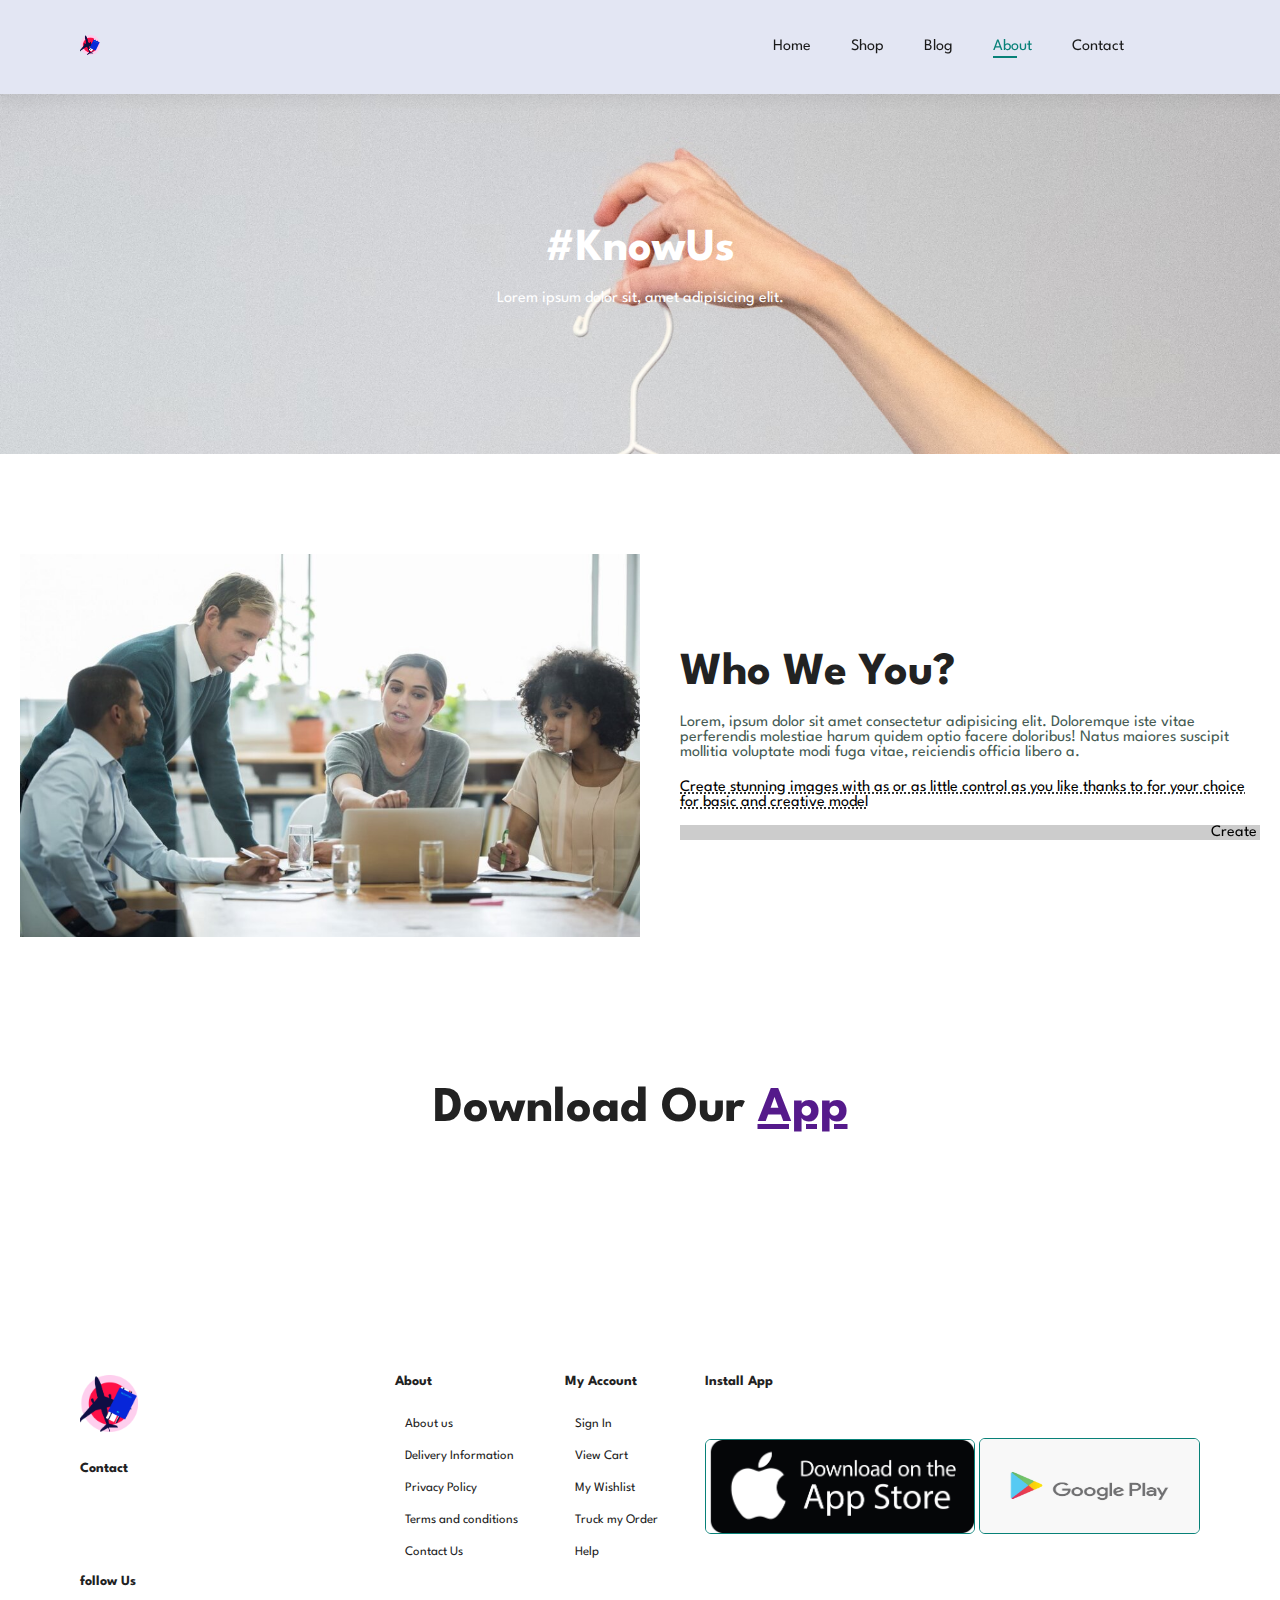
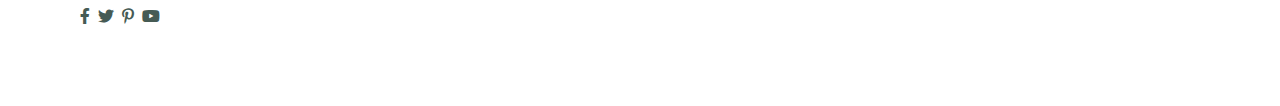
==== about.html @ eb212a38 "about" ====
<!DOCTYPE html>
<html lang="en">
<head>
    <meta charset="UTF-8">
    <meta name="viewport" content="width=device-width, initial-scale=1.0">
    <link rel="stylesheet" href="https://pro.fontawesome.com/releases/v5.10.0/css/all.css" />

    <title>Document</title>
    <link rel="stylesheet" href="style.css">
    
</head>
<body>
    <section id="header">
        <a href="#"><img src="./images/fly-visa.png" alt="" class="logo"> </a>
        <div>
            <ul id="navbar">
                <li><a href="index.html" >Home</a></li>
                <li><a href="shop.html" >Shop</a></li>
                <li><a href="blog.html">Blog</a></li>
                <li><a href="about.html" class="active">About</a></li>
                <li><a href="contact.html">Contact</a></li>
                <li id="lg-bag"><a href="cart.html"><i class="far fa-shopping-bag"></i></a></li>
                <a href="#" id="close"><i class="far fa-times"></i></a>

            </ul>
        </div>
        <div id="mobile">
            
            <a href="cart.html" ><i class="far fa-shopping-bag"></i></a>
            <i id="bar" class="fas fa-outdent"></i>
        </div>
    </section>
       
    <section id="page-header" class="about-header">
       
       <h2>#KnowUs</h2>
       
       <p>Lorem ipsum dolor sit, amet adipisicing elit. </p>
       
    </section>
    <section id="about-head" class="">
        <img src="./images/creative.jpg" alt="" width="50%">
        <div id="para-about" class="">
            <h2>Who We You?</h2>
            <p>Lorem, ipsum dolor sit amet consectetur adipisicing elit.
                 Doloremque iste
                 vitae perferendis molestiae harum quidem 
                optio facere doloribus! Natus maiores 
                suscipit mollitia 
                voluptate modi fuga vitae, 
                reiciendis officia libero a.
            </p>
            <abbr title="">
              Create stunning images with as  or as little control as you like thanks to for your choice for basic and creative model

            </abbr>
            <br><br>

            <marquee behavior="" direction="" bgcolor="#ccc" loop="-1" scrollamount="5 " width="100%">
                Create stunning images with as  or as little control as you like thanks to for your choice for basic and creative model

            </marquee>

        </div>

    </section>
    <section id="about-app" class="section-p1">
        <h1>Download Our  <a href="">App</a></h1>
        <div class="video">
            <video src=""></video>
        </div>

    </section>
   




<footer class="section-p1">
    <div class="col">
        <img src="./images/fly-visa.png" alt="" style="    width: 58px;" class="logo">
        <h4>Contact</h4>
        <p> <strong>Address</strong>:545 avenue bel air ,street 32 , Lubumbashi</p>
        <p> <strong>Phone</strong>: +243992323456/(+90)5338462518</p>
        <p> <strong>Hours </strong>8:AM - 6PM .Mon-Sat</p>
        <div class="follow">
            <h4>follow Us</h4>
            <div class="icons">
                <i class="fab fa-facebook-f"></i>
                <i class="fab fa-twitter"></i>
                <i class="fab fa-pinterest-p"></i>
                <i class="fab fa-youtube"></i>

            </div>

        </div>

    </div>
    <div class="col">
        <h4>About</h4>

      <a href="#">About us</a>
      <a href="#">Delivery Information</a>
      <a href="#">Privacy Policy</a>
      <a href="#">Terms and conditions</a>
      <a href="#">Contact Us</a>


    </div>
    <div class="col">
        <h4>My Account</h4>

      <a href="#">Sign In</a>
      <a href="#">View Cart</a>
      <a href="#">My Wishlist</a>
      <a href="#">Truck my Order</a>
      <a href="#">Help</a>
    </div>

    <div class="col install">
        <h4>Install App</h4>

      <p>From App Store or Google Play</p>
      <div class="row">
        <img src="./images/apple.jpg" alt="" style="width: 270px;">
        <img src="./images/google-play.jpg" alt="" style="    width: 221px;
        height: 96px;">

      </div>
      <p>Secured Payment Gateways</p>
     
     
    </div>
    <div class="copyright">
        <p>@ 2024 , technology  HTML-CSS Ecom.</p>
    </div>

</footer>



    <script src="index.js"></script>
</body>
</html>
---- style.css ----
@import url('https://fonts.googleapis.com/css2?family=Spartan:wght@100;200;300;400;500;600;700;800;900&display=swap');
*{
  margin: 0;
  padding: 0;
  box-sizing: border-box;
  font-family: 'Spartan',sans-serif;
}
h1{
    font-size: 50px;
    line-height: 64px;
    color: #222;
}
h2{
    font-size: 46px;
    line-height: 54px;
    color: #222;
}
h4{
    font-size: 20px;
    color: #222;
}
p{
    font-size: 16px;
    color: #465b54;
    margin: 15px 0 20px 0;
}
button.normal{
    font-size: 14px;
    font-weight: 600;
    padding: 15px 30px;
    color:#000;
    background-color: #fff;
    border-radius: 4px;
    cursor: pointer;
    border: none;
    outline: none;
    transition: 0.2s;
}
button.white{
    font-size: 13px;
    font-weight: 600;
    padding: 11px 18px;
    color:#fff;
    background-color: transparent;
   
    cursor: pointer;
    border: 1px solid #fff;
    outline: none;
    transition: 0.2s;
}

#header{
    display: flex;
    align-items: center;
    justify-content: space-between;
    padding: 35px 80px;
    background-color: #E3E6F3;
    box-shadow: 0 5px 15px rgb(0, 0, 0,0.07);
    z-index: 999;
    position: sticky;
    top: 0;
    left: 0;
}
#header img{
    width: 20px;
}
#navbar{
    display: flex;
    align-items: center;
    justify-content: center;
    
}
#navbar li{
    list-style: none;
    padding: 0 20px;
    position: relative;
   
   
}
#navbar li a{
    text-decoration: none;
    font-size: 16px;
    font-weight: 600px;
    color: #1a1a1a;
    transition: 0.3s ease;
}
#navbar li a:hover,
#navbar li a.active{
    color:#088178;
}

/*creating the bottom line on Home */
#navbar li a.active::after,
#navbar li a:hover::after{
    content: "";
    width: 30%;
    height: 2px;
    background-color: #088178;
    position:absolute;
    bottom: -4px;
    left: 20px;
}
#mobile{
    display: none;
    align-items: center;
}
#close{
    display: none;
    ;
}
#hero{
    background-image: url("./images/bg-image-3.jpg");
    height: 90vh;
    width: 100%;
    background-size: cover;
    background-position: top 25% right 0;
    padding: 0 80px;
    display: flex;
    flex-direction: column;
    align-items: flex-start;
    justify-content: center;
}
#hero h4{
    padding-bottom: 15px;
}
#hero h1{
    color: #088178;
}
#hero button{
    background-image: url(./images/creative.jpg);
    background-color: transparent;
    color: #088178;
    border:0;
    padding: 18px 80px 14px 65px;
    background-repeat: no-repeat;
    cursor: pointer;
    font-weight: 700;
    font-size: 15px;

}
#feature{
    display: flex;
    justify-content: space-between;
    text-align: center;
    flex-wrap: wrap;
}
.section-p1{
    padding: 40px 80px;
}
.fe-box img{
    width: 150px;
}
#feature .fe-box{
    width: 180px;
    text-align: center;
    padding: 25px 15px;
    box-shadow: 20px 20px 34px rgba(0, 0, 0, 0.03);
    border: 1px solid #cce7d0;
    border-radius: 4px;
    margin: 25px 0;
    cursor: pointer;


}


#feature .fe-box img{
    width: 100%;
    margin-bottom: 10px;
}
#feature .fe-box:hover{
    box-shadow: 10px 10px 54px rgba(70, 62, 221, 0.1);
    
}
#feature .fe-box h6{
    display: inline-block;
    padding: 9px 8px  6px 8px;
    line-height: 1;
    border-radius: 4px;
    color:#088178;
    background-color: #fddde4;
}
#feature .fe-box:nth-child(2) h6{
    background-color: #cdebbc;

}
#feature .fe-box:nth-child(3) h6{
    background-color: #d1e8f2;

}
#feature .fe-box:nth-child(4) h6{
    background-color: #cdd4f8;

}
#feature .fe-box:nth-child(5) h6{
    background-color: #f6dbf6;

}
#feature .fe-box:nth-child(6) h6{
    background-color: #fff2e5;

}

#product1{
    text-align: center;
}
#product1 .pro-container{
    display: flex;
    justify-content: space-between;
    flex-wrap: wrap;
    padding-top: 20px;
}
#product1 .pro{
    width: 23%;
    min-width: 250px;
    padding: 10px 12px;
    border: 1px solid #cce7d0;
    border-radius: 15px;
    cursor: pointer;
    box-shadow: 20px 20px 30px rgba(0, 0, 0, 0.02);
    margin: 15px 0;
    transition: 0.2s ease;
    position: relative;
}
#product1 .pro img{
    width: 100%;
    border-radius: 20px;
}
#product1 .pro:hover{
    box-shadow: 20px 20px 30px rgba(0, 0, 0, 0.06);
}
#product1 .pro .desc{
    text-align: start;
    padding: 15px 0;
}
#product1 .pro .desc span{
    color:#606063;
    font-size: 12px;
}
#product1 .pro .desc h5{
    padding-top: 7px;
    color: #1a1a1a;
    font-size: 14px;
    
}
#product1 .pro .desc i{
    font-size: 20px;
    color: rgb(243, 181, 25);
    text-align: center;
}

#product1 .pro .desc h4{
    padding-top: 10px;
    font-size: 15px;
    font-weight: 700;
    color: #088178;


}
#product1 .pro .cart{
    width: 40px;
    height: 40px;
    line-height: 40px;
    border-radius: 50px;
    background-color: #e8f6ea;
    font-weight: 500;
    color: #088178;
    border: 1px solid #cce7d0;
    position: absolute;
    bottom: 20px;
    right: 10px;

}
.section-m1{
    margin: 40px 0;
}
#banner{
    display: flex;
    flex-direction: column;
    align-items: center;
    justify-content: center;
    text-align: center;
    background-image: url("./images/blue-image-out.png");
    width: 100%;
    height: 40vh;
    background-size: cover;
    background-position: center;
}
#banner h4{
    color: #fff;
    font-size: 16px;
}
#banner h2{
    color: #fff;
    font-size: 30px;
    padding: 10px 0;
}
#banner h2 span{
    color: #ef3636;
    
}
#banner button:hover{
    background-color: #088178;
    color: #fff;

}
#sm-banner{
    display: flex;
    justify-content: space-between;
    
    flex-wrap: wrap;

}
#sm-banner .banner-box{
    display: flex;
    flex-direction: column;
    align-items: flex-start;
    justify-content: center;
   
    background-image: url("./images/blue-image-out.png");
    min-width:580px;
    height: 50vh;
    background-size: cover;
    background-position: center;
    padding: 30px;

}
/* #sm-banner .banner-box2{
    /* background-image: url("./images/blue-image-out.png"); 

} */
#sm-banner  h4{
    color: #fff;
    font-size: 20px;
    font-weight: 300;
}
#sm-banner  h2{
    color: #fff;
    font-size: 28px;
    font-weight: 800;
}
#sm-banner  span{
    color: #fff;
    font-size: 14px;
    font-weight: 500;
    padding-bottom: 15px;
}
#sm-banner .banner-box:hover button{
    background-color: #088178;
    border: 1px solid #088178;
}
#banner3 {
    display: flex;
    justify-content: space-between;
    flex-wrap: wrap;
    padding: 0 80px;
}
#banner3 .banner-box{
    display: flex;
    flex-direction: column;
    align-items: flex-start;
    justify-content: center;
   
    background-image: url("./images/kyreria.png");
    min-width:30%;
    height: 30vh;
    background-size: cover;
    background-position: center;
    padding: 20px;
    margin-bottom: 20px;

}
/* #banner3 .banner-box2{
    background-image: url("./images/kyreria.png");
}
#banner3 .banner-box3{
    background-image: url("./images/kyreria.png");
} */

#banner3 h2{
    color: #fff;
    font-weight: 900;
    font-size: 22px;
}
#banner3 h3{
    color: #ec544e;
    font-weight: 800;
    font-size: 15px;
}
#news-letter{
    display: flex;
    justify-content: space-between;
    flex-wrap: wrap;
    align-items: center;
    background-image: url(./images/bg-image-3.jpg);
    background-repeat: no-repeat;
    background-position: 20% 30%;
    background-color: #041e42;
}
#news-letter h4{
    font-size: 22px;
    font-weight: 700;
    color: #fff;
}
#news-letter p{
    font-size: 14px;
    font-weight: 600;
    color: #818ea0;
}
#news-letter p span{
    color: #ffbd27;
}
#news-letter .form{
    display: flex;
    width: 40%;
}
#news-letter input{
    height: 3.125rem;
    padding: 0 1.25em;
    font-size: 14px;
    width: 100%;
    border: 1px solid transparent;
    border-radius: 4px;
    outline: none;
    border-top-right-radius: 0;
    border-bottom-right-radius: 0;
}
#news-letter button{
    background-color:#088178 ;
    color: #fff;
    white-space: nowrap;
    border-top-left-radius: 0;
    border-bottom-left-radius: 0;
}

/* shope page */
#page-header{
    background-image: url(./images/bg2.avif);
    width: 100%;
    height: 40vh;
    background-size: cover;
    display: flex;
    justify-content: center;
    text-align: center;
    flex-direction: column;
    padding: 14px;
}
#page-header h2,p{
    color: #fff;

}
#pagination{
    text-align: center;
}
#pagination a{
    text-decoration: none;
    background-color: #088178;
    padding: 15px 20px;
    border-radius: 4px;
    color: #fff;
    font-weight: 600;
}
#pagination a i{
    font: 16px;
    font-weight: 600;
}
/* Single product */

#prodetails {
    display: flex;
    margin-top: 20px;
}
#prodetails .single-pro-image{
    width: 40%;
   margin-right: 50px;
}
.small-img-group{
    display: flex;
    justify-content: space-between;
}
.small-img-col{
    flex-basis: 24vh;
    cursor: pointer;
}
#prodetails .single-pro-details{
    width: 50%;
    padding-top: 30px ;
}
#prodetails .single-pro-details h4{
    padding: 40px 0 20px 0;
}
#prodetails .single-pro-details h2{
    font-size: 26px;
}
#prodetails .single-pro-details select{
    display: block;
    padding: 5px 10px;
    margin-bottom: 10px;
}
#prodetails .single-pro-details  input{
    width: 50px;
    height: 47px;
    padding-left: 10px;
    font-size: 15px;
    margin-right: 15px;
}
#prodetails .single-pro-details  button{
    background-color: #088178;
    color: #fff;
    border-radius: 2px;
}
#prodetails .single-pro-details  input:focus{
    outline: none;
}
#prodetails .single-pro-details span{
    line-height: 25px;
}


footer{
    display: flex;
    flex-wrap: wrap;
    justify-content: space-between;
}
footer{
    display: flex;
    flex-wrap: wrap;
    justify-content: space-between;
}
footer .col{
    display: flex;
    flex-direction: column;
    align-items: flex-start;
    margin-bottom: 20px;
   
}
footer .logo{
    margin-bottom: 30px;
}
footer h4{
    font-size: 14px;
    padding-bottom: 20px;
}
footer p{
    font-size: 13px;
    margin: 0 0 8px 0;
}

footer a{
    font-size: 13px;
    margin:10px;
    color: #222;
    text-decoration: none;
}
footer .follow{
    margin-top: 20px;

}
footer .follow i{
    color:#465b54;
    padding-right: 4px;
    cursor: pointer;

}
footer .install .row img{
    border: 1px solid #088178;
    border-radius: 6px;
}
footer .install img{
    margin: 10px 0 15px 0;
}
footer .follow i:hover,
footer a:hover{
    color: #088178;
}
footer .copyright{
    width: 100%;
    text-align: center;
}
#page-header.blog-header{
    background-image: url(./images/bgblog.avif);
   
    
}
#blog{
    padding: 150px 150px 0 150px;
}
#blog .blog-box{
    display: flex;
    align-items: center;
    width: 100%;
    padding-bottom: 90px;

}
#blog .blog-img{
   width: 50%;
   margin-right: 40px;
}
#blog img{
    width: 100%;
    height: 300px;
    object-fit: cover;
}
#blog .blog-details{
   
    width: 50%;

}
#blog .blog-details a{
   
   text-decoration: none;
   font-size: 11px;
   color: #000;
   font-weight: 700;
   position: relative;

}
#blog .blog-details p{
    
        font-size: 16px;
        color: #465b54;
        margin: 15px 0 20px 0;

}
#blog .blog-details a::after{
    content: "";
    width: 50px;
    height: 1px;
    background-color: #000;
    position: absolute;
    top: 4px;
    right: -60px;
}
#blog .blog-details a :hover{
    color: #088178;
    transition: 0.3s;
}
#blog .blog-details a:hover::after{
    color: #088178;
    transition: 0.3s;
}
#blog .blog-box{
    position: relative;
}
#blog .blog-box h1{
    position: absolute;
    top: -40px;
    left: 0;
    font-weight: 700;
    font-size: 70px;
    color: #c9cbce;
    text-align: center;
    z-index: -9;
}
#page-haeder .about-header{
  background-image: url(./images/bg1.avif);
}
#about-head{
    display: flex;
    align-items: center;
    justify-content: space-between;
    margin: 100px 20px 100px 20px;
}
#about-head image{
  width: 50%;
  height: auto;
}
#para-about p{
    font-size: 16px;
    color: #465b54;
    margin: 15px 0 20px 0;
}
#about-head #para-about{
    padding-left: 40px;
}
#about-app{
   text-align: center;
}
/*  started media query */

@media (max-width:799px) {
    .section-p1{
        padding: 40px 40px;
    }
    #navbar {
        display: flex;
        align-items: flex-start;
        justify-content: flex-start;
        flex-direction: column;
        position: fixed;
        top: 0;
        right:-300px;
        height: 100vh;
        width: 300px;
        background-color: #E3E6F3;
        box-shadow: 0 40px 60px rgb(0, 0, 0,0.1);
        padding: 80px 0 0 1px;
        transition: 0.3s;
    }
    #navbar.active{
        right: 0px;
    }
    #navbar li{
        margin-bottom: 25px;
    }
    #mobile{
        display: flex;
        align-items: center;
    }
    #mobile i{
        color: #1a1a1a;
        font-size: 24px;
        padding-left: 20px;
    }
    #close{
        display: initial;
        position: absolute;
        top: 30px;
        left: 30px;
        color: #222;
        font-size: 24px;
    }
    #lg-bag{
        display: none;
    }
    #hero {
       
       height: 70vh;
       padding: 0 80px;background-position: top 30% right 30% ;

    }
    #feature {
       
        justify-content: center;
        
    }
    #feature .fe-box{
        margin: 15px 15px;
    }
    #product1 .pro-container {
        
        justify-content: center;
        ;
    }
    #product1 .pro {
    
        margin: 15px;
       
    }
    #banner {
       
        height: 20vh;
        
    }
    #sm-banner .banner-box {
       
        min-width: 100%;
        height: 30vh;
       
    }
    #banner3 {
        
        padding: 0 40px;
    }
    #banner3 .banner-box {
       
    width: 28%;
       
    }
    #news-letter .form {
       
        width: 70%;
    }
    
}
@media(max-width:477px) {
    #header {
        padding: 10px 30px;
    }
    #hero {
        height: 70vh;
        padding: 0 20px;
        background-position: 55%;
    }
    h1 {
        font-size: 38px;
        
    }
    h2 {
        font-size: 32px;
        
    }
    .section-p1 {
        padding: 20px;
    }
    #feature{
        justify-content: space-between;
    }
    #feature .fe-box{
        width: 155px;
        margin: 0 0 15px 0;
    }
    #product1 .pro{
        width: 100%;



    }
    #banner {
        height: 40vh;
    }
    
#sm-banner .banner-box{
    height: 40vh;
}
#sm-banner .banner-box2{
    margin-top: 20px;
}
#banner3 {
    padding: 0 20px;
}
#banner3 .banner-box {
    width: 100%;
}
#news-letter {
   padding: 40px 20px;
}
#news-letter .form {
    width: 100%;
}
footer .copyright {
   
    text-align: start;
}
/* Single product */
#prodetails {
    display: flex;
    flex-direction: column;
    
}
#prodetails .single-pro-image {
    width: 100%;
    margin-right: 0px
}
#prodetails .single-pro-details {
        width: 100%;
       
    }

   
    #blog {
        padding: 150px 20px 100px 20px;
    }
    #blog .blog-box {
        display: flex;
        flex-direction: column;
        align-items: flex-start;
        width: 100%;
        padding-bottom: 90px;
    }
    #blog .blog-img {
        width: 100%;
        margin-right: 0px;
        margin-bottom: 30px;
    }
    #blog .blog-details  {
       width: 100%;
    }
    #blog .blog-details p {
        text-align: center;
    }
   
}
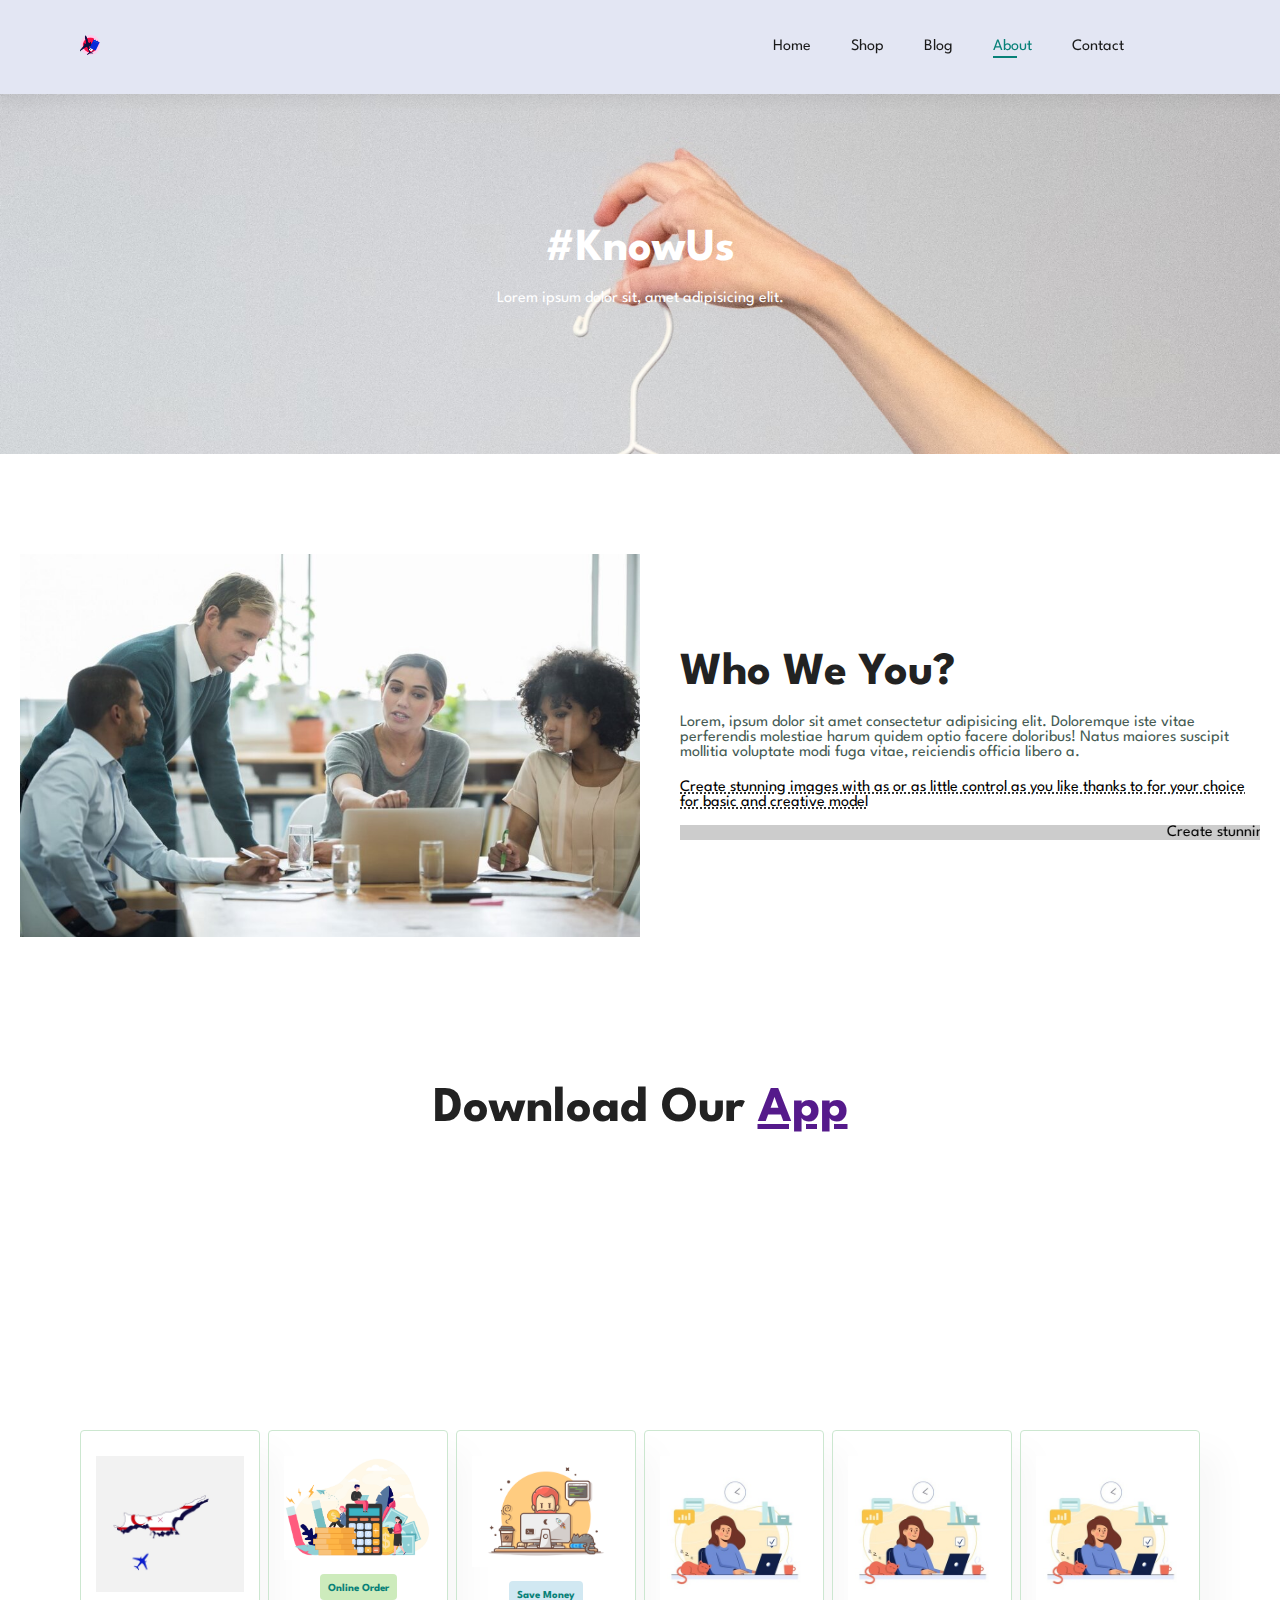
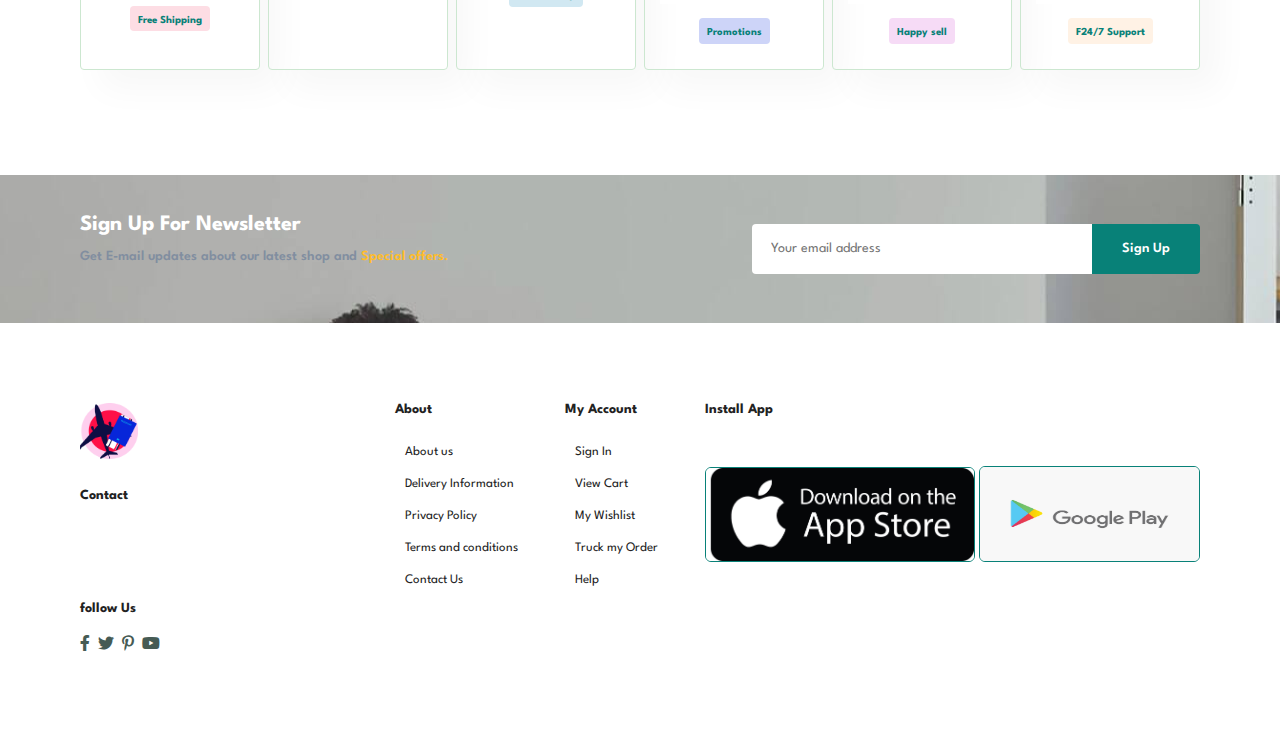
==== commit fbad49ff: "about2" ====
--- a/about.html
+++ b/about.html
@@ -67,9 +67,61 @@
     <section id="about-app" class="section-p1">
         <h1>Download Our  <a href="">App</a></h1>
         <div class="video">
-            <video src=""></video>
+            <video autoplay muted loop src="./video/Build and Deploy Ecommerce Website Using HTML CSS JavaScript _ Responsive Website Part 4.mp4"></video>
         </div>
 
+    </section>
+    <section>
+        <section id="feature" class="section-p1">
+            <div class="fe-box">
+                <img src="./images/destnation.png"alt="feature" srcset="">
+                <h6>Free Shipping</h6>
+        
+        
+            </div>
+            <div class="fe-box">
+                <img src="./images/coorp.jpg"alt="feature" srcset="">
+                <h6>Online Order</h6>
+        
+        
+            </div>
+            <div class="fe-box">
+                <img src="./images/datasc.png"alt="feature" srcset="">
+                <h6>Save Money</h6>
+        
+        
+            </div>
+            <div class="fe-box">
+                <img src="./images/dig.jpg"alt="feature" srcset="">
+                <h6>Promotions</h6>
+        
+        
+            </div>
+            <div class="fe-box">
+                <img src="./images/dig.jpg"alt="feature" srcset="">
+                <h6>Happy sell</h6>
+        
+        
+            </div>
+            <div class="fe-box">
+                <img src="./images/dig.jpg"alt="feature" srcset="">
+                <h6>F24/7 Support</h6>
+        
+        
+            </div>
+        
+         </section>
+    </section>
+
+    <section id="news-letter" class="section-p1 section-m1">
+        <div class="newstext">
+            <h4>Sign Up For Newsletter</h4>
+            <p>Get E-mail updates about our latest shop and <span>Special offers.</span></p>
+        </div>
+        <div class="form">
+            <input type="text" name="" id="" placeholder="Your email address">
+            <button class="normal">Sign Up</button>
+        </div>
     </section>
    
 
--- a/style.css
+++ b/style.css
@@ -675,6 +675,16 @@
 }
 #about-app{
    text-align: center;
+}
+#about-app .video{
+    width: 70%;
+    height: 100%;
+    margin: 30px auto 0 auto;
+}
+#about-app .video video{
+     width: 100%;
+     height: 100%;
+     border-radius: 20px;
 }
 /*  started media query */
 
@@ -771,6 +781,15 @@
        
         width: 70%;
     }
+
+    #about-head {
+        
+        flex-direction: column;
+        
+    }
+    #about-head img{
+        width: 100%;
+    }
     
 }
 @media(max-width:477px) {
@@ -869,13 +888,31 @@
     #blog .blog-details p {
         text-align: center;
     }
-   
-}
-    
-
-
-
-
-
-
-
+    /* about page */
+    #about-head {
+        
+        flex-direction: column;
+        
+    }
+    #about-head img{
+        width: 100%;
+        margin-bottom: 20px;
+    }
+    #about-head div{
+        padding-left: 0px;
+    }
+    #about-app .video {
+        width: 100%;
+       
+    }
+
+   
+}
+    
+
+
+
+
+
+
+
